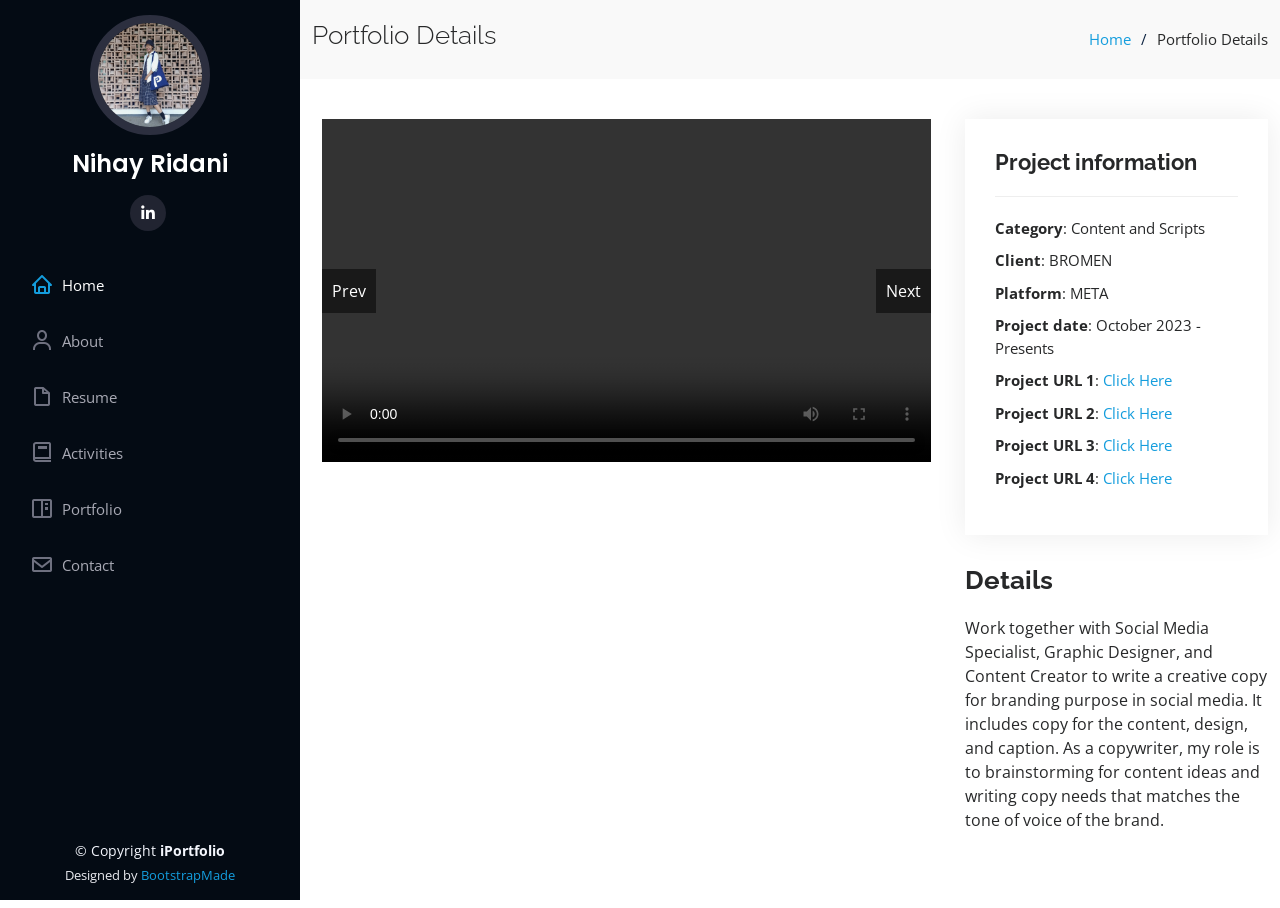
==== portfolio-details-content-and-scripts.html @ 7964b653 "modify" ====
<!DOCTYPE html>
<html lang="en">

<head>
    <meta charset="utf-8">
    <meta content="width=device-width, initial-scale=1.0" name="viewport">

    <title>Nihay's Portfolio Details - Content & Scripts</title>
    <meta content="" name="description">
    <meta content="" name="keywords">

    <!-- Favicons -->
    <link href="assets/img/favicon-32x32.png" rel="icon">
    <link href="assets/img/apple-icon-180x180.png" rel="apple-touch-icon">

    <!-- Google Fonts -->
    <link
        href="https://fonts.googleapis.com/css?family=Open+Sans:300,300i,400,400i,600,600i,700,700i|Raleway:300,300i,400,400i,500,500i,600,600i,700,700i|Poppins:300,300i,400,400i,500,500i,600,600i,700,700i"
        rel="stylesheet">

    <!-- Vendor CSS Files -->
    <link href="assets/vendor/aos/aos.css" rel="stylesheet">
    <link href="assets/vendor/bootstrap/css/bootstrap.min.css" rel="stylesheet">
    <link href="assets/vendor/bootstrap-icons/bootstrap-icons.css" rel="stylesheet">
    <link href="assets/vendor/boxicons/css/boxicons.min.css" rel="stylesheet">
    <link href="assets/vendor/glightbox/css/glightbox.min.css" rel="stylesheet">
    <link href="assets/vendor/swiper/swiper-bundle.min.css" rel="stylesheet">

    <!-- Template Main CSS File -->
    <link href="assets/css/style.css" rel="stylesheet">
    <link href="assets/css/style-new.css" rel="stylesheet">

    <!-- =======================================================
  * Template Name: iPortfolio - v3.10.0
  * Template URL: https://bootstrapmade.com/iportfolio-bootstrap-portfolio-websites-template/
  * Author: BootstrapMade.com
  * License: https://bootstrapmade.com/license/
  ======================================================== -->
</head>

<body>

    <!-- ======= Mobile nav toggle button ======= -->
    <i class="bi bi-list mobile-nav-toggle d-xl-none"></i>

    <!-- ======= Header ======= -->
    <header id="header">
        <div class="d-flex flex-column">

            <div class="profile">
                <img src="assets/img/profile-img-2.jpg" alt="" class="img-fluid rounded-circle">
                <h1 class="text-light"><a href="index.html">Nihay Ridani</a></h1>
                <div class="social-links mt-3 text-center">
                    <a href="https://www.linkedin.com/in/nihay-ridani-52a9b81b7" target="_blank" class="linkedin"><i
                            class="bx bxl-linkedin"></i></a>
                </div>
            </div>

            <nav id="navbar" class="nav-menu navbar">
                <ul>
                    <li><a href="index.html#hero" class="nav-link scrollto active"><i class="bx bx-home"></i>
                            <span>Home</span></a></li>
                    <li><a href="index.html#about" class="nav-link scrollto"><i class="bx bx-user"></i>
                            <span>About</span></a>
                    </li>
                    <li><a href="index.html#resume" class="nav-link scrollto"><i class="bx bx-file-blank"></i>
                            <span>Resume</span></a></li>
                    <li><a href="index.html#activities" class="nav-link scrollto"><i class="bx bx-book"></i>
                            <span>Activities</span></a>
                    </li>
                    <li><a href="index.html#portfolio" class="nav-link scrollto"><i
                                class="bx bx-book-content"></i><span>Portfolio</span></a></li>
                    <li><a href="index.html#contact" class="nav-link scrollto"><i class="bx bx-envelope"></i>
                            <span>Contact</span></a></li>
                </ul>
            </nav><!-- .nav-menu -->
        </div>
    </header><!-- End Header -->

    <main id="main">

        <!-- ======= Breadcrumbs ======= -->
        <section id="breadcrumbs" class="breadcrumbs">
            <div class="container">

                <div class="d-flex justify-content-between align-items-center">
                    <h2>Portfolio Details</h2>
                    <ol>
                        <li><a href="index.html">Home</a></li>
                        <li>Portfolio Details</li>
                    </ol>
                </div>

            </div>
        </section><!-- End Breadcrumbs -->

        <!-- ======= Portfolio Details Section ======= -->
        <section id="portfolio-details" class="portfolio-details">
            <div class="container">

                <div class="row gy-4">

                    <div class="col-lg-8">

                        <!-- Slider -->
                        <div class="slider-container">
                            <div class="slider-track">

                                <div class="slide" onclick="playVideo(this)">
                                    <div class="video-container">
                                        <video controls>
                                            <source src="assets/vid/ENIGMATIC_2_1.mp4" type="video/mp4">
                                            Your browser does not support the video tag.
                                        </video>
                                    </div>
                                </div>

                                <div class="slide" onclick="playVideo(this)">
                                    <div class="video-container">
                                        <video controls>
                                            <source src="assets/vid/AMBITION_2.mp4" type="video/mp4">
                                            Your browser does not support the video tag.
                                        </video>
                                    </div>
                                </div>

                                <div class="slide" onclick="playVideo(this)">
                                    <div class="video-container">
                                        <video controls>
                                            <source src="assets/vid/PRESTIG_2.mp4" type="video/mp4">
                                            Your browser does not support the video tag.
                                        </video>
                                    </div>
                                </div>

                                <div class="slide" onclick="playVideo(this)">
                                    <div class="video-container">
                                        <video controls>
                                            <source src="assets/vid/SAVORY_2_1.mp4" type="video/mp4">
                                            Your browser does not support the video tag.
                                        </video>
                                    </div>
                                </div>
                                <!-- Add more slides as needed -->
                            </div>
                            <button class="slider-button prev">Prev</button>
                            <button class="slider-button next">Next</button>
                        </div>

                    </div>

                    <div class="col-lg-4">
                        <div class="portfolio-info">
                            <h3>Project information</h3>
                            <ul>
                                <li><strong>Category</strong>: Content and Scripts</li>
                                <li><strong>Client</strong>: BROMEN</li>
                                <li><strong>Platform</strong>: META</li>
                                <li><strong>Project date</strong>: October 2023 - Presents</li>
                                <li><strong>Project URL 1</strong>: <a
                                        href="https://www.instagram.com/reel/C76J7cGSb1W/?igsh=MXRscWVtenM4dHJmZw%3D%3D"
                                        target="_blank">Click
                                        Here</a></li>

                                <li><strong>Project URL 2</strong>: <a
                                        href="https://www.instagram.com/reel/C6Ol5QlrAuv/?igsh=aGZtMHgxcDZmbnly"
                                        target="_blank">Click
                                        Here</a></li>

                                <li><strong>Project URL 3</strong>: <a
                                        href="https://www.instagram.com/reel/C5I5B7KL9IE/?igsh=MW1xamNqY3l1aXhrcA%3D%3D"
                                        target="_blank">Click
                                        Here</a></li>

                                <li><strong>Project URL 4</strong>: <a
                                        href="https://www.instagram.com/reel/C5F3zI4r8x6/?igsh=aHI5eXB6YXVvenYx"
                                        target="_blank">Click
                                        Here</a></li>
                            </ul>
                        </div>
                        <div class="portfolio-description">
                            <h2>Details</h2>
                            <p>
                                Work together with Social Media Specialist, Graphic Designer, and Content Creator to
                                write a creative
                                copy for branding
                                purpose in social media. It includes copy for the content, design, and caption.
                                As a copywriter, my role is to brainstorming for content ideas and writing copy needs
                                that matches the
                                tone of voice of
                                the brand.
                            </p>
                        </div>
                    </div>

                </div>

            </div>
        </section><!-- End Portfolio Details Section -->

    </main><!-- End #main -->

    <!-- ======= Footer ======= -->
    <footer id="footer">
        <div class="container">
            <div class="copyright">
                &copy; Copyright <strong><span>iPortfolio</span></strong>
            </div>
            <div class="credits">
                <!-- All the links in the footer should remain intact. -->
                <!-- You can delete the links only if you purchased the pro version. -->
                <!-- Licensing information: https://bootstrapmade.com/license/ -->
                <!-- Purchase the pro version with working PHP/AJAX contact form: https://bootstrapmade.com/iportfolio-bootstrap-portfolio-websites-template/ -->
                Designed by <a href="https://bootstrapmade.com/">BootstrapMade</a>
            </div>
        </div>
    </footer><!-- End  Footer -->

    <a href="#" class="back-to-top d-flex align-items-center justify-content-center"><i
            class="bi bi-arrow-up-short"></i></a>

    <!-- Vendor JS Files -->
    <script src="assets/vendor/purecounter/purecounter_vanilla.js"></script>
    <script src="assets/vendor/aos/aos.js"></script>
    <script src="assets/vendor/bootstrap/js/bootstrap.bundle.min.js"></script>
    <script src="assets/vendor/glightbox/js/glightbox.min.js"></script>
    <script src="assets/vendor/isotope-layout/isotope.pkgd.min.js"></script>
    <script src="assets/vendor/swiper/swiper-bundle.min.js"></script>
    <script src="assets/vendor/typed.js/typed.min.js"></script>
    <script src="assets/vendor/waypoints/noframework.waypoints.js"></script>
    <script src="assets/vendor/php-email-form/validate.js"></script>

    <!-- Template Main JS File -->
    <script src="assets/js/main.js"></script>

    <script>
        document.addEventListener('DOMContentLoaded', function () {
            const sliderContainer = document.querySelector('.slider-container');
            const sliderTrack = document.querySelector('.slider-track');
            const slides = Array.from(document.querySelectorAll('.slide'));
            const prevButton = document.querySelector('.slider-button.prev');
            const nextButton = document.querySelector('.slider-button.next');
            const videoContainers = document.querySelectorAll('.video-container');

            let currentSlide = 0;

            function updateSliderPosition() {
                const slideWidth = slides[0].offsetWidth;
                sliderTrack.style.transform = `translateX(-${currentSlide * slideWidth}px)`;
            }

            function pauseAllVideos() {
                videoContainers.forEach(container => {
                    const video = container.querySelector('video');
                    if (!video.paused) {
                        video.pause();
                    }
                });
            }

            prevButton.addEventListener('click', function () {
                if (currentSlide > 0) {
                    pauseAllVideos();
                    currentSlide--;
                    updateSliderPosition();
                }
            });

            nextButton.addEventListener('click', function () {
                if (currentSlide < slides.length - 1) {
                    pauseAllVideos();
                    currentSlide++;
                    updateSliderPosition();
                }
            });

            window.addEventListener('resize', updateSliderPosition);

            /* Function to play/pause video when video is clicked */
            function togglePlayVideo(video) {
                if (video.paused) {
                    video.play();
                } else {
                    video.pause();
                }
            }

            /* Add event listeners to video elements */
            videoContainers.forEach(container => {
                const video = container.querySelector('video');
                video.addEventListener('click', () => togglePlayVideo(video));
                video.addEventListener('loadedmetadata', () => {
                    if (video.videoHeight > video.videoWidth) {
                        container.classList.add('portrait');
                    } else {
                        container.classList.remove('portrait');
                    }
                });
            });
        });

    </script>

</body>

</html>
---- assets/css/style.css ----
/**
* Template Name: iPortfolio - v3.10.0
* Template URL: https://bootstrapmade.com/iportfolio-bootstrap-portfolio-websites-template/
* Author: BootstrapMade.com
* License: https://bootstrapmade.com/license/
*/

/*--------------------------------------------------------------
# General
--------------------------------------------------------------*/
body {
  font-family: "Open Sans", sans-serif;
  color: #272829;
}

a {
  color: #149ddd;
  text-decoration: none;
}

a:hover {
  color: #37b3ed;
  text-decoration: none;
}

h1,
h2,
h3,
h4,
h5,
h6 {
  font-family: "Raleway", sans-serif;
}

/*--------------------------------------------------------------
# Back to top button
--------------------------------------------------------------*/
.back-to-top {
  position: fixed;
  visibility: hidden;
  opacity: 0;
  right: 15px;
  bottom: 15px;
  z-index: 996;
  background: #149ddd;
  width: 40px;
  height: 40px;
  border-radius: 50px;
  transition: all 0.4s;
}

.back-to-top i {
  font-size: 28px;
  color: #fff;
  line-height: 0;
}

.back-to-top:hover {
  background: #2eafec;
  color: #fff;
}

.back-to-top.active {
  visibility: visible;
  opacity: 1;
}

/*--------------------------------------------------------------
# Header
--------------------------------------------------------------*/
#header {
  position: fixed;
  top: 0;
  left: 0;
  bottom: 0;
  width: 300px;
  transition: all ease-in-out 0.5s;
  z-index: 9997;
  transition: all 0.5s;
  padding: 0 15px;
  background: #040b14;
  overflow-y: auto;
}

#header .profile img {
  margin: 15px auto;
  display: block;
  width: 120px;
  border: 8px solid #2c2f3f;
}

#header .profile h1 {
  font-size: 24px;
  margin: 0;
  padding: 0;
  font-weight: 600;
  -moz-text-align-last: center;
  text-align-last: center;
  font-family: "Poppins", sans-serif;
}

#header .profile h1 a,
#header .profile h1 a:hover {
  color: #fff;
  text-decoration: none;
}

#header .profile .social-links a {
  font-size: 18px;
  display: inline-block;
  background: #212431;
  color: #fff;
  line-height: 1;
  padding: 8px 0;
  margin-right: 4px;
  border-radius: 50%;
  text-align: center;
  width: 36px;
  height: 36px;
  transition: 0.3s;
}

#header .profile .social-links a:hover {
  background: #149ddd;
  color: #fff;
  text-decoration: none;
}

#main {
  margin-left: 300px;
}

@media (max-width: 1199px) {
  #header {
    left: -300px;
  }

  #main {
    margin-left: 0;
  }
}

/*--------------------------------------------------------------
# Navigation Menu
--------------------------------------------------------------*/
/* Desktop Navigation */
.nav-menu {
  padding: 30px 0 0 0;
}

.nav-menu * {
  margin: 0;
  padding: 0;
  list-style: none;
}

.nav-menu > ul > li {
  position: relative;
  white-space: nowrap;
}

.nav-menu a,
.nav-menu a:focus {
  display: flex;
  align-items: center;
  color: #a8a9b4;
  padding: 12px 15px;
  margin-bottom: 8px;
  transition: 0.3s;
  font-size: 15px;
}

.nav-menu a i,
.nav-menu a:focus i {
  font-size: 24px;
  padding-right: 8px;
  color: #6f7180;
}

.nav-menu a:hover,
.nav-menu .active,
.nav-menu .active:focus,
.nav-menu li:hover > a {
  text-decoration: none;
  color: #fff;
}

.nav-menu a:hover i,
.nav-menu .active i,
.nav-menu .active:focus i,
.nav-menu li:hover > a i {
  color: #149ddd;
}

/* Mobile Navigation */
.mobile-nav-toggle {
  position: fixed;
  right: 15px;
  top: 15px;
  z-index: 9998;
  border: 0;
  font-size: 24px;
  transition: all 0.4s;
  outline: none !important;
  background-color: #149ddd;
  color: #fff;
  width: 40px;
  height: 40px;
  display: inline-flex;
  align-items: center;
  justify-content: center;
  line-height: 0;
  border-radius: 50px;
  cursor: pointer;
}

.mobile-nav-active {
  overflow: hidden;
}

.mobile-nav-active #header {
  left: 0;
}

/*--------------------------------------------------------------
# Hero Section
--------------------------------------------------------------*/
#hero {
  width: 100%;
  height: 100vh;
  background: url("../img/hero-bg-2.jpg") top center;
  background-size: cover;
}

#hero:before {
  content: "";
  background: rgba(5, 13, 24, 0.3);
  position: absolute;
  bottom: 0;
  top: 0;
  left: 0;
  right: 0;
  z-index: 1;
}

#hero .hero-container {
  position: relative;
  z-index: 2;
  min-width: 300px;
}

#hero h1 {
  margin: 0 0 10px 0;
  font-size: 64px;
  font-weight: 700;
  line-height: 56px;
  color: #fff;
}

#hero p {
  color: #fff;
  margin-bottom: 50px;
  font-size: 26px;
  font-family: "Poppins", sans-serif;
}

#hero p span {
  color: #fff;
  padding-bottom: 4px;
  letter-spacing: 1px;
  border-bottom: 3px solid #149ddd;
}

@media (min-width: 1024px) {
  #hero {
    background-attachment: fixed;
  }
}

@media (max-width: 768px) {
  #hero h1 {
    font-size: 28px;
    line-height: 36px;
  }

  #hero h2 {
    font-size: 18px;
    line-height: 24px;
    margin-bottom: 30px;
  }
}

/*--------------------------------------------------------------
# Sections General
--------------------------------------------------------------*/
section {
  padding: 60px 0;
  overflow: hidden;
}

.section-bg {
  background: #f5f8fd;
}

.section-title {
  padding-bottom: 30px;
}

.section-title h2 {
  font-size: 32px;
  font-weight: bold;
  margin-bottom: 20px;
  padding-bottom: 20px;
  position: relative;
  color: #173b6c;
}

.section-title h2::after {
  content: "";
  position: absolute;
  display: block;
  width: 50px;
  height: 3px;
  background: #149ddd;
  bottom: 0;
  left: 0;
}

.section-title p {
  margin-bottom: 0;
}

/*--------------------------------------------------------------
# About
--------------------------------------------------------------*/
.about .content h3 {
  font-weight: 700;
  font-size: 26px;
  color: #173b6c;
}

.about .content ul {
  list-style: none;
  padding: 0;
}

.about .content ul li {
  margin-bottom: 20px;
  display: flex;
  align-items: center;
}

.about .content ul strong {
  margin-right: 10px;
}

.about .content ul i {
  font-size: 16px;
  margin-right: 5px;
  color: #149ddd;
  line-height: 0;
}

.about .content p:last-child {
  margin-bottom: 0;
}

/*--------------------------------------------------------------
# Facts
--------------------------------------------------------------*/
.facts {
  padding-bottom: 30px;
}

.facts .count-box {
  padding: 30px;
  width: 100%;
}

.facts .count-box i {
  display: block;
  font-size: 44px;
  color: #149ddd;
  float: left;
  line-height: 0;
}

.facts .count-box span {
  font-size: 48px;
  line-height: 40px;
  display: block;
  font-weight: 700;
  color: #050d18;
  margin-left: 60px;
}

.facts .count-box p {
  padding: 15px 0 0 0;
  margin: 0 0 0 60px;
  font-family: "Raleway", sans-serif;
  font-size: 14px;
  color: #122f57;
}

.facts .count-box a {
  font-weight: 600;
  display: block;
  margin-top: 20px;
  color: #122f57;
  font-size: 15px;
  font-family: "Poppins", sans-serif;
  transition: ease-in-out 0.3s;
}

.facts .count-box a:hover {
  color: #1f5297;
}

/*--------------------------------------------------------------
# Akills
--------------------------------------------------------------*/
.skills .progress {
  height: 60px;
  display: block;
  background: none;
  border-radius: 0;
}

.skills .progress .skill {
  padding: 0;
  margin: 0 0 6px 0;
  text-transform: uppercase;
  display: block;
  font-weight: 600;
  font-family: "Poppins", sans-serif;
  color: #050d18;
}

.skills .progress .skill .val {
  float: right;
  font-style: normal;
}

.skills .progress-bar-wrap {
  background: #dce8f8;
  height: 10px;
}

.skills .progress-bar {
  width: 1px;
  height: 10px;
  transition: 0.9s;
  background-color: #149ddd;
}

/*--------------------------------------------------------------
# Resume
--------------------------------------------------------------*/
.resume .resume-title {
  font-size: 26px;
  font-weight: 700;
  margin-top: 20px;
  margin-bottom: 20px;
  color: #050d18;
}

.resume .resume-item {
  padding: 0 0 20px 20px;
  margin-top: -2px;
  border-left: 2px solid #1f5297;
  position: relative;
}

.resume .resume-item h4 {
  line-height: 18px;
  font-size: 18px;
  font-weight: 600;
  text-transform: uppercase;
  font-family: "Poppins", sans-serif;
  color: #050d18;
  margin-bottom: 10px;
}

.resume .resume-item h5 {
  font-size: 16px;
  background: #e4edf9;
  padding: 5px 15px;
  display: inline-block;
  font-weight: 600;
  margin-bottom: 10px;
}

.resume .resume-item ul {
  padding-left: 20px;
}

.resume .resume-item ul li {
  padding-bottom: 10px;
}

.resume .resume-item:last-child {
  padding-bottom: 0;
}

.resume .resume-item::before {
  content: "";
  position: absolute;
  width: 16px;
  height: 16px;
  border-radius: 50px;
  left: -9px;
  top: 0;
  background: #fff;
  border: 2px solid #1f5297;
}

.portfolio .portfolio-heading {
  font-size: 21px;
  font-weight: 700;
  margin-top: 10px;
  margin-bottom: 20px;
  color: #3f3f3f;
  text-align: center;
}

/*--------------------------------------------------------------
# Portfolio
--------------------------------------------------------------*/
.portfolio .portfolio-item {
  margin-bottom: 30px;
}

.portfolio #portfolio-flters {
  padding: 0;
  margin: 0 auto 35px auto;
  list-style: none;
  text-align: center;
  background: #fff;
  border-radius: 50px;
  padding: 2px 15px;
}

.portfolio #portfolio-flters li {
  cursor: pointer;
  display: inline-block;
  padding: 10px 15px 8px 15px;
  font-size: 14px;
  font-weight: 600;
  line-height: 1;
  text-transform: uppercase;
  color: #272829;
  margin-bottom: 5px;
  transition: all 0.3s ease-in-out;
}

.portfolio #portfolio-flters li:hover,
.portfolio #portfolio-flters li.filter-active {
  color: #149ddd;
}

.portfolio #portfolio-flters li:last-child {
  margin-right: 0;
}

.portfolio .portfolio-wrap {
  transition: 0.3s;
  position: relative;
  overflow: hidden;
  z-index: 1;
}

.portfolio .portfolio-wrap::before {
  content: "";
  background: rgba(255, 255, 255, 0.5);
  position: absolute;
  left: 0;
  right: 0;
  top: 0;
  bottom: 0;
  transition: all ease-in-out 0.3s;
  z-index: 2;
  opacity: 0;
}

.portfolio .portfolio-wrap .portfolio-links {
  opacity: 1;
  left: 0;
  right: 0;
  bottom: -60px;
  z-index: 3;
  position: absolute;
  transition: all ease-in-out 0.3s;
  display: flex;
  justify-content: center;
}

.portfolio .portfolio-wrap .portfolio-links a {
  color: #fff;
  font-size: 28px;
  text-align: center;
  background: rgba(20, 157, 221, 0.75);
  transition: 0.3s;
  width: 50%;
}

.portfolio .portfolio-wrap .portfolio-links a:hover {
  background: rgba(20, 157, 221, 0.95);
}

.portfolio .portfolio-wrap .portfolio-links a + a {
  border-left: 1px solid #37b3ed;
}

.portfolio .portfolio-wrap:hover::before {
  top: 0;
  left: 0;
  right: 0;
  bottom: 0;
  opacity: 1;
}

.portfolio .portfolio-wrap:hover .portfolio-links {
  opacity: 1;
  bottom: 0;
}

/*--------------------------------------------------------------
# Portfolio Details
--------------------------------------------------------------*/
.portfolio-details {
  padding-top: 40px;
}

.portfolio-details .portfolio-details-slider img {
  width: 100%;
}

.portfolio-details .portfolio-details-slider .swiper-pagination {
  margin-top: 20px;
  position: relative;
}

.portfolio-details
  .portfolio-details-slider
  .swiper-pagination
  .swiper-pagination-bullet {
  width: 12px;
  height: 12px;
  background-color: #fff;
  opacity: 1;
  border: 1px solid #149ddd;
}

.portfolio-details
  .portfolio-details-slider
  .swiper-pagination
  .swiper-pagination-bullet-active {
  background-color: #149ddd;
}

.portfolio-details .portfolio-info {
  padding: 30px;
  box-shadow: 0px 0 30px rgba(5, 13, 24, 0.08);
}

.portfolio-details .portfolio-info h3 {
  font-size: 22px;
  font-weight: 700;
  margin-bottom: 20px;
  padding-bottom: 20px;
  border-bottom: 1px solid #eee;
}

.portfolio-details .portfolio-info ul {
  list-style: none;
  padding: 0;
  font-size: 15px;
}

.portfolio-details .portfolio-info ul li + li {
  margin-top: 10px;
}

.portfolio-details .portfolio-description {
  padding-top: 30px;
}

.portfolio-details .portfolio-description h2 {
  font-size: 26px;
  font-weight: 700;
  margin-bottom: 20px;
}

.portfolio-details .portfolio-description p {
  padding: 0;
}

.portfolio-infos {
  font-size: 18px;
  margin-top: 10px;
  text-align: center;
  font-weight: 600;
}

/*--------------------------------------------------------------
# Services
--------------------------------------------------------------*/
.services .icon-box {
  margin-bottom: 20px;
}

.services .icon {
  float: left;
  display: flex;
  align-items: center;
  justify-content: center;
  width: 54px;
  height: 54px;
  background: #149ddd;
  border-radius: 50%;
  transition: 0.5s;
  border: 1px solid #149ddd;
}

.services .icon i {
  color: #fff;
  font-size: 24px;
  line-height: 0;
}

.services .icon-box:hover .icon {
  background: #fff;
}

.services .icon-box:hover .icon i {
  color: #149ddd;
}

.services .title {
  margin-left: 80px;
  font-weight: 700;
  margin-bottom: 15px;
  font-size: 18px;
}

.services .title a {
  color: #343a40;
}

.services .title a:hover {
  color: #149ddd;
}

.services .description {
  margin-left: 80px;
  line-height: 24px;
  font-size: 14px;
}

/*--------------------------------------------------------------
# Testimonials
--------------------------------------------------------------*/
.testimonials .testimonials-carousel,
.testimonials .testimonials-slider {
  overflow: hidden;
}

.testimonials .testimonial-item {
  box-sizing: content-box;
  text-align: center;
  min-height: 320px;
}

.testimonials .testimonial-item .testimonial-img {
  width: 90px;
  border-radius: 50%;
  margin: 0 auto;
}

.testimonials .testimonial-item h3 {
  font-size: 18px;
  font-weight: bold;
  margin: 10px 0 5px 0;
  color: #111;
}

.testimonials .testimonial-item h4 {
  font-size: 14px;
  color: #999;
  margin: 0;
}

.testimonials .testimonial-item .quote-icon-left,
.testimonials .testimonial-item .quote-icon-right {
  color: #c3e8fa;
  font-size: 26px;
}

.testimonials .testimonial-item .quote-icon-left {
  display: inline-block;
  left: -5px;
  position: relative;
}

.testimonials .testimonial-item .quote-icon-right {
  display: inline-block;
  right: -5px;
  position: relative;
  top: 10px;
}

.testimonials .testimonial-item p {
  font-style: italic;
  margin: 0 15px 15px 15px;
  padding: 20px;
  background: #fff;
  position: relative;
  margin-bottom: 35px;
  border-radius: 6px;
  box-shadow: 0px 2px 15px rgba(0, 0, 0, 0.1);
}

.testimonials .testimonial-item p::after {
  content: "";
  width: 0;
  height: 0;
  border-top: 20px solid #fff;
  border-right: 20px solid transparent;
  border-left: 20px solid transparent;
  position: absolute;
  bottom: -20px;
  left: calc(50% - 20px);
}

.testimonials .swiper-pagination {
  margin-top: 20px;
  position: relative;
}

.testimonials .swiper-pagination .swiper-pagination-bullet {
  width: 12px;
  height: 12px;
  background-color: #fff;
  opacity: 1;
  border: 1px solid #149ddd;
}

.testimonials .swiper-pagination .swiper-pagination-bullet-active {
  background-color: #149ddd;
}

/*--------------------------------------------------------------
# Contact
--------------------------------------------------------------*/
.contact {
  padding-bottom: 130px;
}

.contact .info {
  padding: 30px;
  background: #fff;
  width: 100%;
  box-shadow: 0 0 24px 0 rgba(0, 0, 0, 0.12);
}

.contact .info i {
  font-size: 20px;
  color: #149ddd;
  float: left;
  width: 44px;
  height: 44px;
  background: #dff3fc;
  display: flex;
  justify-content: center;
  align-items: center;
  border-radius: 50px;
  transition: all 0.3s ease-in-out;
}

.contact .info h4 {
  padding: 0 0 0 60px;
  font-size: 22px;
  font-weight: 600;
  margin-bottom: 5px;
  color: #050d18;
}

.contact .info p {
  padding: 0 0 10px 60px;
  margin-bottom: 20px;
  font-size: 14px;
  color: #173b6c;
}

.contact .info .email p {
  padding-top: 5px;
}

.contact .info .social-links {
  padding-left: 60px;
}

.contact .info .social-links a {
  font-size: 18px;
  display: inline-block;
  background: #333;
  color: #fff;
  line-height: 1;
  padding: 8px 0;
  border-radius: 50%;
  text-align: center;
  width: 36px;
  height: 36px;
  transition: 0.3s;
  margin-right: 10px;
}

.contact .info .social-links a:hover {
  background: #149ddd;
  color: #fff;
}

.contact .info .email:hover i,
.contact .info .address:hover i,
.contact .info .phone:hover i {
  background: #149ddd;
  color: #fff;
}

.contact .php-email-form {
  width: 100%;
  padding: 30px;
  background: #fff;
  box-shadow: 0 0 24px 0 rgba(0, 0, 0, 0.12);
}

.contact .php-email-form .form-group {
  padding-bottom: 8px;
}

.contact .php-email-form .validate {
  display: none;
  color: red;
  margin: 0 0 15px 0;
  font-weight: 400;
  font-size: 13px;
}

.contact .php-email-form .error-message {
  display: none;
  color: #fff;
  background: #ed3c0d;
  text-align: left;
  padding: 15px;
  font-weight: 600;
}

.contact .php-email-form .error-message br + br {
  margin-top: 25px;
}

.contact .php-email-form .sent-message {
  display: none;
  color: #fff;
  background: #18d26e;
  text-align: center;
  padding: 15px;
  font-weight: 600;
}

.contact .php-email-form .loading {
  display: none;
  background: #fff;
  text-align: center;
  padding: 15px;
}

.contact .php-email-form .loading:before {
  content: "";
  display: inline-block;
  border-radius: 50%;
  width: 24px;
  height: 24px;
  margin: 0 10px -6px 0;
  border: 3px solid #18d26e;
  border-top-color: #eee;
  -webkit-animation: animate-loading 1s linear infinite;
  animation: animate-loading 1s linear infinite;
}

.contact .php-email-form .form-group {
  margin-bottom: 15px;
}

.contact .php-email-form label {
  padding-bottom: 8px;
}

.contact .php-email-form input,
.contact .php-email-form textarea {
  border-radius: 0;
  box-shadow: none;
  font-size: 14px;
}

.contact .php-email-form input {
  height: 44px;
}

.contact .php-email-form textarea {
  padding: 10px 15px;
}

.contact .php-email-form button[type="submit"] {
  background: #149ddd;
  border: 0;
  padding: 10px 24px;
  color: #fff;
  transition: 0.4s;
  border-radius: 4px;
}

.contact .php-email-form button[type="submit"]:hover {
  background: #37b3ed;
}

@-webkit-keyframes animate-loading {
  0% {
    transform: rotate(0deg);
  }

  100% {
    transform: rotate(360deg);
  }
}

@keyframes animate-loading {
  0% {
    transform: rotate(0deg);
  }

  100% {
    transform: rotate(360deg);
  }
}

/*--------------------------------------------------------------
# Breadcrumbs
--------------------------------------------------------------*/
.breadcrumbs {
  padding: 20px 0;
  background: #f9f9f9;
}

.breadcrumbs h2 {
  font-size: 26px;
  font-weight: 300;
}

.breadcrumbs ol {
  display: flex;
  flex-wrap: wrap;
  list-style: none;
  padding: 0;
  margin: 0;
  font-size: 15px;
}

.breadcrumbs ol li + li {
  padding-left: 10px;
}

.breadcrumbs ol li + li::before {
  display: inline-block;
  padding-right: 10px;
  color: #0e2442;
  content: "/";
}

@media (max-width: 768px) {
  .breadcrumbs .d-flex {
    display: block !important;
  }

  .breadcrumbs ol {
    display: block;
  }

  .breadcrumbs ol li {
    display: inline-block;
  }
}

/*--------------------------------------------------------------
# Footer
--------------------------------------------------------------*/
#footer {
  padding: 15px;
  color: #f4f6fd;
  font-size: 14px;
  position: fixed;
  left: 0;
  bottom: 0;
  width: 300px;
  z-index: 9999;
  background: #040b14;
}

#footer .copyright {
  text-align: center;
}

#footer .credits {
  padding-top: 5px;
  text-align: center;
  font-size: 13px;
  color: #eaebf0;
}

@media (max-width: 1199px) {
  #footer {
    position: static;
    width: auto;
    padding-right: 20px 15px;
  }
}
---- assets/css/style-new.css ----
/* Video container to ensure responsive aspect ratio */
.video-container {
  position: relative;
  width: 100%;
  padding-top: 56.25%; /* Default 16:9 aspect ratio */
  margin: 0 auto;
  overflow: hidden;
  cursor: pointer;
}

/* Responsive aspect ratio for portrait video */
.video-container.portrait {
  padding-top: 177.78%; /* 9:16 aspect ratio for portrait */
}

/* Actual video element */
.video-container video {
  position: absolute;
  top: 0;
  left: 0;
  width: 100%;
  height: 100%;
  object-fit: cover;
}

/* Play Video text overlay */
.play-text {
  position: absolute;
  top: 50%;
  left: 50%;
  transform: translate(-50%, -50%);
  background-color: rgba(0, 0, 0, 0.5);
  color: white;
  padding: 10px 20px;
  font-size: 18px;
  border-radius: 5px;
  pointer-events: none;
  opacity: 1;
  transition: opacity 0.3s ease;
}

/* Slider container */
.slider-container {
  position: relative;
  width: 100%;
  margin: 0 auto;
  overflow: hidden;
}

/* Slider track */
.slider-track {
  display: flex;
  transition: transform 0.3s ease-in-out;
}

/* Individual slide */
.slide {
  min-width: 100%;
  box-sizing: border-box;
  padding: 0 10px; /* Optional padding between slides */
}

/* Navigation buttons */
.slider-button {
  position: absolute;
  top: 50%;
  transform: translateY(-50%);
  background-color: rgba(0, 0, 0, 0.5);
  color: white;
  border: none;
  padding: 10px;
  cursor: pointer;
}

.slider-button.prev {
  left: 10px;
}

.slider-button.next {
  right: 10px;
}

/* Ensure the video inside the slide also respects the aspect ratio */
.slide .video-container {
  max-width: none;
  width: 100%;
}
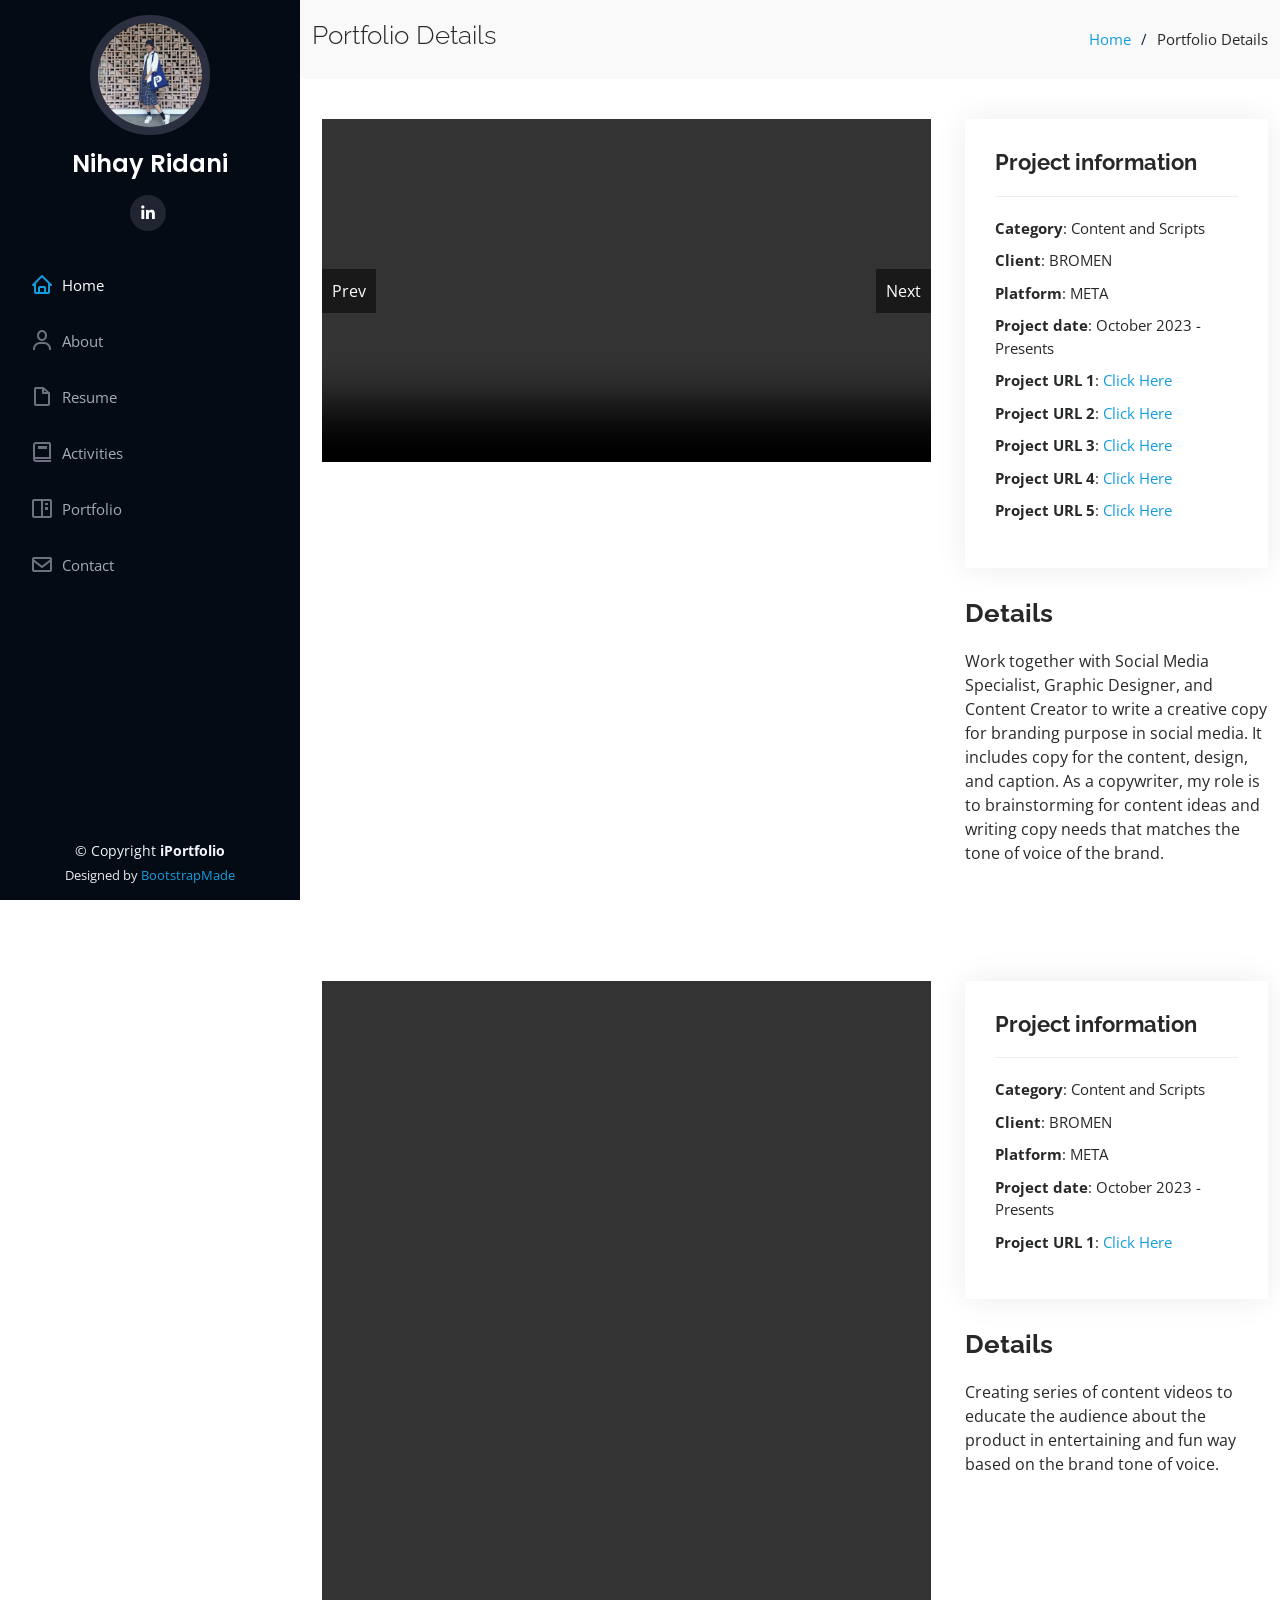
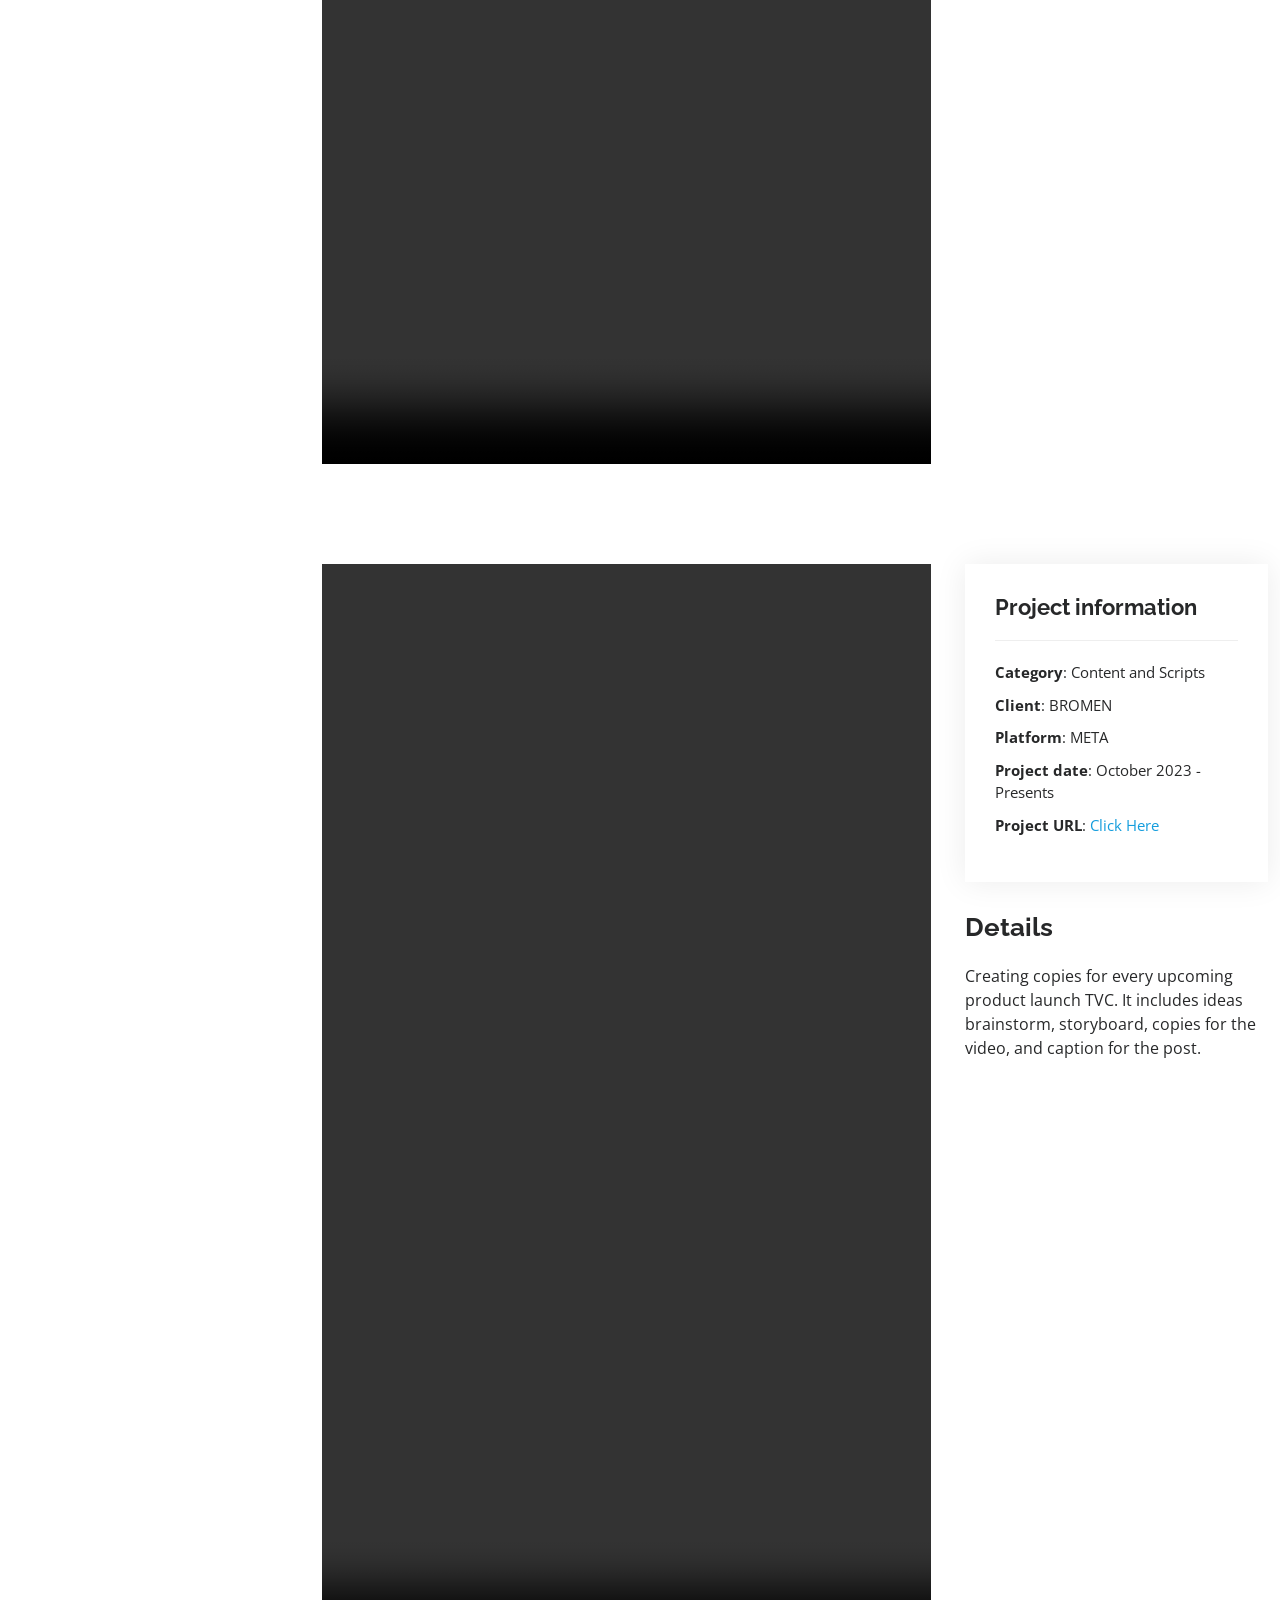
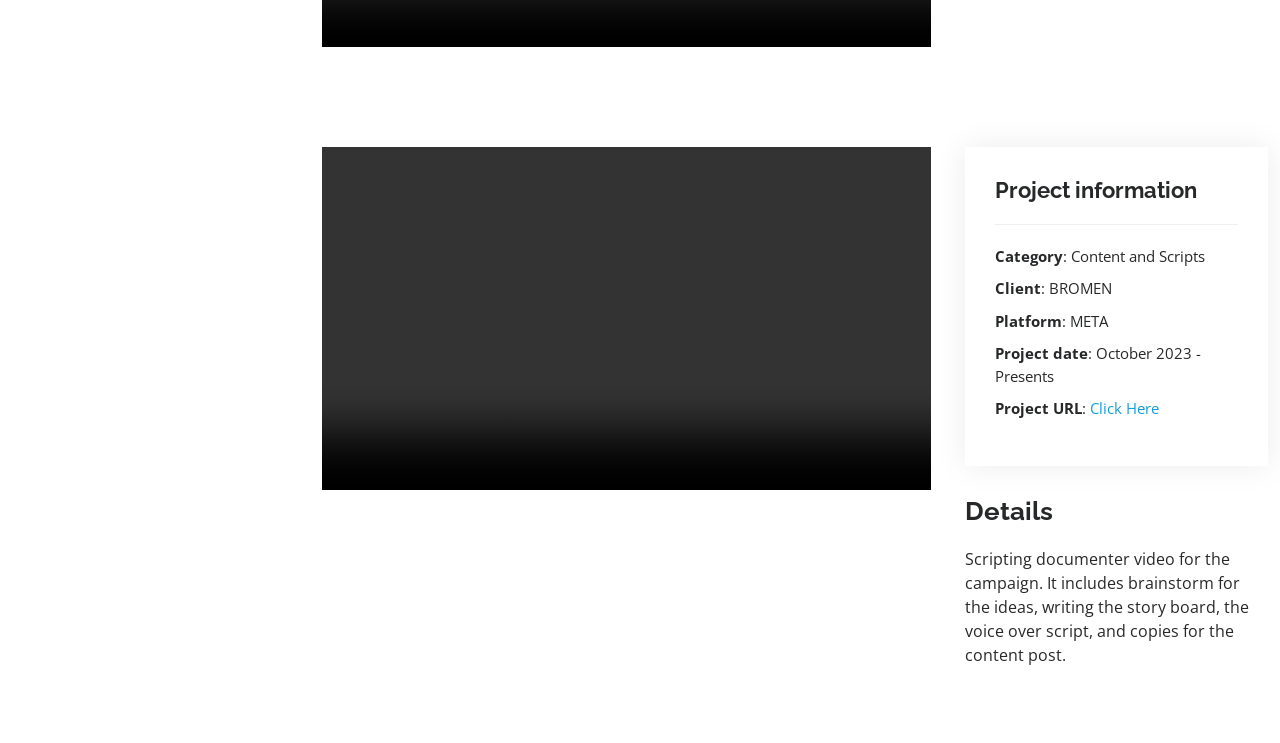
==== commit 3454bf5f: "adding portofolio contents" ====
--- a/portfolio-details-content-and-scripts.html
+++ b/portfolio-details-content-and-scripts.html
@@ -109,6 +109,15 @@
                                 <div class="slide" onclick="playVideo(this)">
                                     <div class="video-container">
                                         <video controls>
+                                            <source src="assets/vid/bromen-content-script/1.mp4" type="video/mp4">
+                                            Your browser does not support the video tag.
+                                        </video>
+                                    </div>
+                                </div>
+
+                                <div class="slide" onclick="playVideo(this)">
+                                    <div class="video-container">
+                                        <video controls>
                                             <source src="assets/vid/ENIGMATIC_2_1.mp4" type="video/mp4">
                                             Your browser does not support the video tag.
                                         </video>
@@ -141,7 +150,7 @@
                                         </video>
                                     </div>
                                 </div>
-                                <!-- Add more slides as needed -->
+
                             </div>
                             <button class="slider-button prev">Prev</button>
                             <button class="slider-button next">Next</button>
@@ -158,21 +167,25 @@
                                 <li><strong>Platform</strong>: META</li>
                                 <li><strong>Project date</strong>: October 2023 - Presents</li>
                                 <li><strong>Project URL 1</strong>: <a
+                                        href="https://www.instagram.com/reel/C-uuKYOyf9f/?igsh=MWdwbXBwbWtoM3liOA%3D%3D"
+                                        target="_blank">Click
+                                        Here</a></li>
+                                <li><strong>Project URL 2</strong>: <a
                                         href="https://www.instagram.com/reel/C76J7cGSb1W/?igsh=MXRscWVtenM4dHJmZw%3D%3D"
                                         target="_blank">Click
                                         Here</a></li>
 
-                                <li><strong>Project URL 2</strong>: <a
+                                <li><strong>Project URL 3</strong>: <a
                                         href="https://www.instagram.com/reel/C6Ol5QlrAuv/?igsh=aGZtMHgxcDZmbnly"
                                         target="_blank">Click
                                         Here</a></li>
 
-                                <li><strong>Project URL 3</strong>: <a
+                                <li><strong>Project URL 4</strong>: <a
                                         href="https://www.instagram.com/reel/C5I5B7KL9IE/?igsh=MW1xamNqY3l1aXhrcA%3D%3D"
                                         target="_blank">Click
                                         Here</a></li>
 
-                                <li><strong>Project URL 4</strong>: <a
+                                <li><strong>Project URL 5</strong>: <a
                                         href="https://www.instagram.com/reel/C5F3zI4r8x6/?igsh=aHI5eXB6YXVvenYx"
                                         target="_blank">Click
                                         Here</a></li>
@@ -189,6 +202,187 @@
                                 that matches the
                                 tone of voice of
                                 the brand.
+                            </p>
+                        </div>
+                    </div>
+
+                </div>
+
+            </div>
+        </section><!-- End Portfolio Details Section -->
+
+        <!-- ======= Portfolio Details Section ======= -->
+        <section id="portfolio-details" class="portfolio-details">
+            <div class="container">
+
+                <div class="row gy-4">
+
+                    <div class="col-lg-8">
+
+                        <!-- Slider -->
+                        <div class="slider-container">
+                            <div class="slider-track">
+
+                                <div class="slide" onclick="playVideo(this)">
+                                    <div class="video-container portrait">
+                                        <video controls>
+                                            <source src="assets/vid/bromen-content-script/2.mp4" type="video/mp4">
+                                            Your browser does not support the video tag.
+                                        </video>
+                                    </div>
+                                </div>
+
+                                <div class="slide" onclick="playVideo(this)">
+                                    <div class="video-container">
+                                        <video controls>
+                                            <source src="assets/vid/bromen-content-script/3.mp4" type="video/mp4">
+                                            Your browser does not support the video tag.
+                                        </video>
+                                    </div>
+                                </div>
+
+                            </div>
+                            <!-- <button class="slider-button prev">Prev</button>
+                            <button class="slider-button next">Next</button> -->
+                        </div>
+
+                    </div>
+
+                    <div class="col-lg-4">
+                        <div class="portfolio-info">
+                            <h3>Project information</h3>
+                            <ul>
+                                <li><strong>Category</strong>: Content and Scripts</li>
+                                <li><strong>Client</strong>: BROMEN</li>
+                                <li><strong>Platform</strong>: META</li>
+                                <li><strong>Project date</strong>: October 2023 - Presents</li>
+
+                                <li><strong>Project URL 1</strong>: <a
+                                        href="https://www.instagram.com/reel/C-aA7esStQl/?igsh=MTJoZWRrZjhlcGh0aA%3D%3D"
+                                        target="_blank">Click
+                                        Here</a></li>
+                            </ul>
+                        </div>
+                        <div class="portfolio-description">
+                            <h2>Details</h2>
+                            <p>
+                                Creating series of content videos to educate the audience about the product in
+                                entertaining and fun way based on the
+                                brand tone of voice.
+                            </p>
+                        </div>
+                    </div>
+
+                </div>
+
+            </div>
+        </section><!-- End Portfolio Details Section -->
+
+        <!-- ======= Portfolio Details Section ======= -->
+        <section id="portfolio-details" class="portfolio-details">
+            <div class="container">
+
+                <div class="row gy-4">
+
+                    <div class="col-lg-8">
+
+                        <!-- Slider -->
+                        <div class="slider-container">
+                            <div class="slider-track">
+
+                                <div class="slide" onclick="playVideo(this)">
+                                    <div class="video-container portrait">
+                                        <video controls>
+                                            <source src=" assets/vid/bromen-content-script/3.mp4" type="video/mp4">
+                                            Your browser does not support the video tag.
+                                        </video>
+                                    </div>
+                                </div>
+
+                            </div>
+                            <!-- <button class="slider-button prev">Prev</button>
+                            <button class="slider-button next">Next</button> -->
+                        </div>
+
+                    </div>
+
+                    <div class="col-lg-4">
+                        <div class="portfolio-info">
+                            <h3>Project information</h3>
+                            <ul>
+                                <li><strong>Category</strong>: Content and Scripts</li>
+                                <li><strong>Client</strong>: BROMEN</li>
+                                <li><strong>Platform</strong>: META</li>
+                                <li><strong>Project date</strong>: October 2023 - Presents</li>
+
+                                <li><strong>Project URL</strong>: <a
+                                        href="https://www.instagram.com/reel/C1D-IOpLGyK/?igsh=MTBlMzNuZmk5Y3lqMA%3D%3D"
+                                        target="_blank">Click
+                                        Here</a></li>
+                            </ul>
+                        </div>
+                        <div class="portfolio-description">
+                            <h2>Details</h2>
+                            <p>
+                                Creating copies for every upcoming product launch TVC. It includes ideas brainstorm,
+                                storyboard, copies for the video,
+                                and caption for the post.
+                            </p>
+                        </div>
+                    </div>
+
+                </div>
+
+            </div>
+        </section><!-- End Portfolio Details Section -->
+
+        <section id="portfolio-details" class="portfolio-details">
+            <div class="container">
+
+                <div class="row gy-4">
+
+                    <div class="col-lg-8">
+
+                        <!-- Slider -->
+                        <div class="slider-container">
+                            <div class="slider-track">
+
+                                <div class="slide" onclick="playVideo(this)">
+                                    <div class="video-container">
+                                        <video controls>
+                                            <source src="assets/vid/bromen-content-script/4.mp4" type="video/mp4">
+                                            Your browser does not support the video tag.
+                                        </video>
+                                    </div>
+                                </div>
+
+                            </div>
+                            <!-- <button class="slider-button prev">Prev</button>
+                            <button class="slider-button next">Next</button> -->
+                        </div>
+
+                    </div>
+
+                    <div class="col-lg-4">
+                        <div class="portfolio-info">
+                            <h3>Project information</h3>
+                            <ul>
+                                <li><strong>Category</strong>: Content and Scripts</li>
+                                <li><strong>Client</strong>: BROMEN</li>
+                                <li><strong>Platform</strong>: META</li>
+                                <li><strong>Project date</strong>: October 2023 - Presents</li>
+
+                                <li><strong>Project URL</strong>: <a
+                                        href="https://youtu.be/24Vt5uTtQvU?si=Mfb9sC3co9KO7rrm" target="_blank">Click
+                                        Here</a></li>
+                            </ul>
+                        </div>
+                        <div class="portfolio-description">
+                            <h2>Details</h2>
+                            <p>
+                                Scripting documenter video for the campaign. It includes brainstorm for the ideas,
+                                writing the story board, the voice
+                                over script, and copies for the content post.
                             </p>
                         </div>
                     </div>
--- a/assets/css/style-new.css
+++ b/assets/css/style-new.css
@@ -21,6 +21,15 @@
   width: 100%;
   height: 100%;
   object-fit: cover;
+}
+
+.video-container.portrait video {
+  position: absolute;
+  top: 0;
+  left: 0;
+  width: 100%;
+  height: 100%;
+  object-fit: contain;
 }
 
 /* Play Video text overlay */
